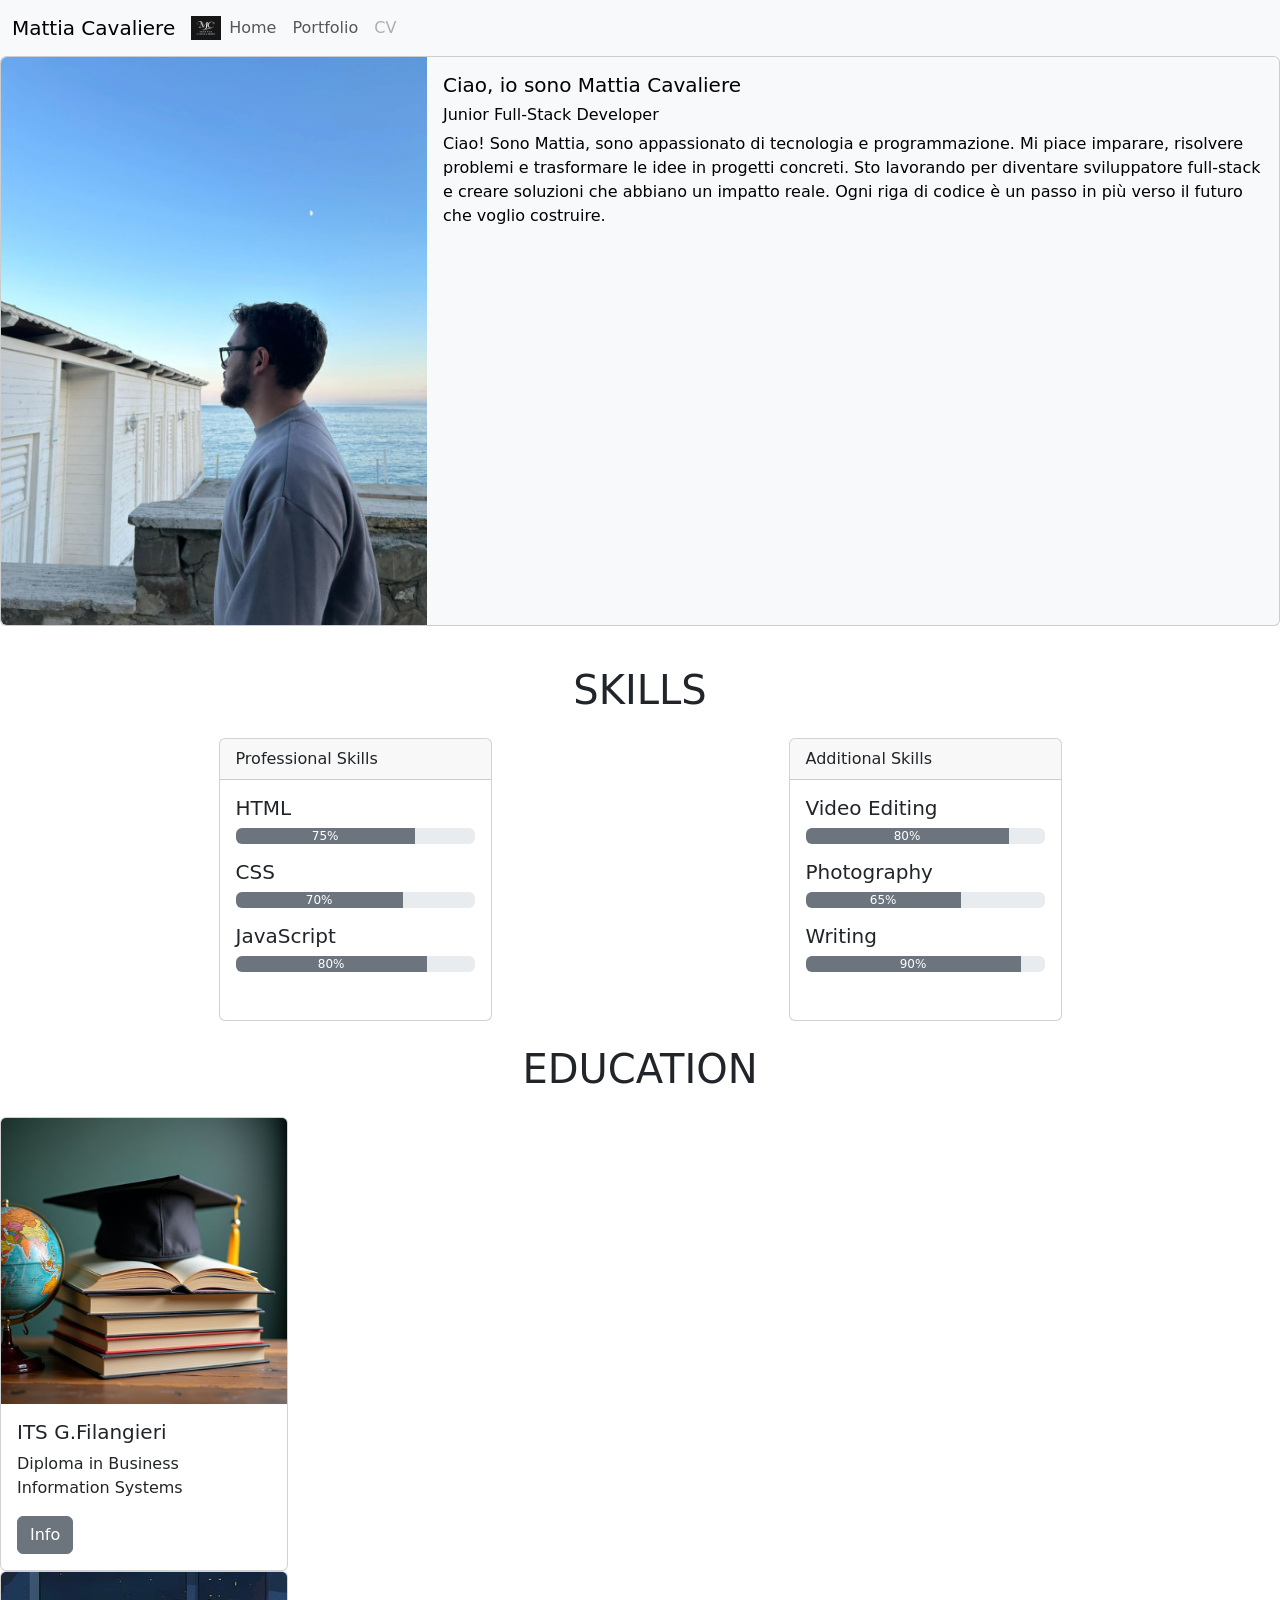
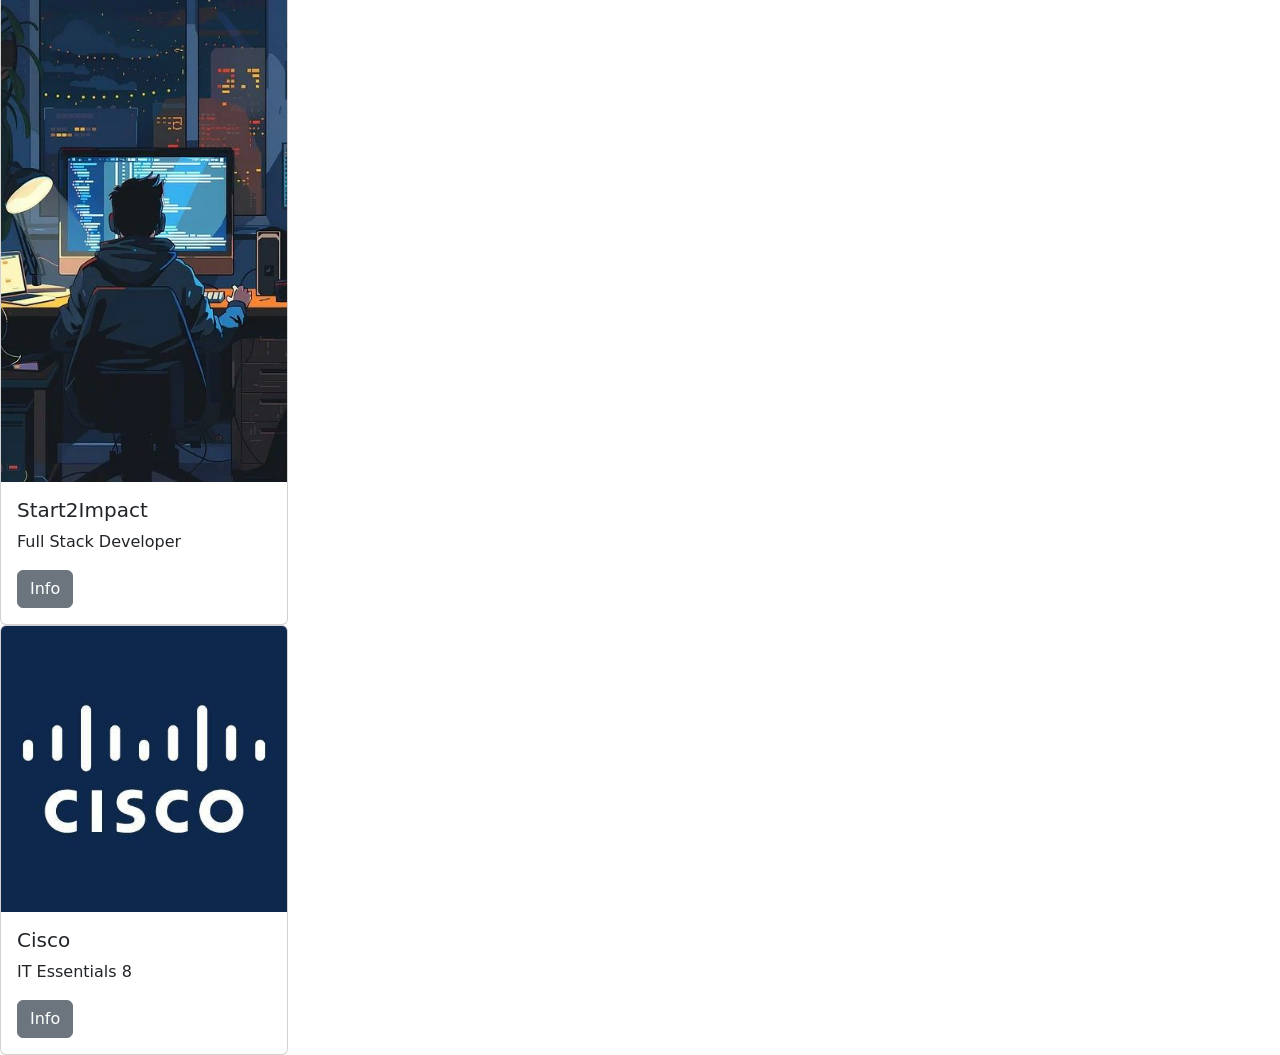
==== cv/index.html @ 7e94c6d8 "Caricamento progetto intero" ====
<!DOCTYPE html>
<html lang="it">
<head>
    <meta charset="UTF-8">
    <meta name="viewport" content="width=device-width, initial-scale=1">
    <title>Mattia Cavaliere</title>
    <link rel="icon" type="image/x-icon" href="../assets/img/favicon.png">
    <link href="https://cdn.jsdelivr.net/npm/bootstrap@5.3.7/dist/css/bootstrap.min.css" rel="stylesheet" integrity="sha384-LN+7fdVzj6u52u30Kp6M/trliBMCMKTyK833zpbD+pXdCLuTusPj697FH4R/5mcr" crossorigin="anonymous">
    <link rel="stylesheet" href="/PersonalSite/style.css">
    <meta property="og:title" content="Mattia Cavaliere | CV" />
    <meta property="og:description" content="Curriculum e percorso professionale di Mattia Cavaliere, sviluppatore web. " />
    <meta property="og:image" content="https://matthewchevalier.github.io/PersonalSite/assets/img/og-img.png" />
    <meta property="og:url" content="https://matthewchevalier.github.io/PersonalSite/cv/" />
    <meta property="og:type" content="website" />
</head>

<body class="cv-page">
    <nav class="navbar navbar-expand-lg bg-body-tertiary">
  <div class="container-fluid">
    <a class="navbar-brand" href="#">Mattia Cavaliere</a>
    <img src="../assets/img/logo.png" alt="Bootstrap" width="30" height="24">
    <button class="navbar-toggler" type="button" data-bs-toggle="collapse" data-bs-target="#navbarNav">
      <span class="navbar-toggler-icon"></span>
    </button>
    <div class="collapse navbar-collapse" id="navbarNav">
      <ul class="navbar-nav">
        <li class="nav-item">
          <a class="nav-link" href="../index.html">Home</a>
        </li>
        <li class="nav-item">
          <a class="nav-link" href="../portfolio/">Portfolio</a>
        </li>
        <li class="nav-item">
          <a class="nav-link disabled" aria-current="false">CV</a>
        </li>
      </ul>
    </div>
  </div>
</nav>

 <div class="card text-bg-light mb-3">
       <div class="row g-0">
    <div class="col-md-4">
      <img src="../assets/img/me.jpg" class="img-fluid rounded-start" alt="Foto personale di presentazione">
    </div>
    <div class="col-md-8">
      <div class="card-body">
        <h5 class="card-title-me">Ciao, io sono Mattia Cavaliere</h5>
        <h6 class="card-sottotitolo">Junior Full-Stack Developer</h6>
          <p class="card-text">Ciao! Sono Mattia, sono appassionato di tecnologia e programmazione. Mi piace imparare, risolvere problemi e trasformare le idee in progetti concreti.
              Sto lavorando per diventare sviluppatore full-stack e creare soluzioni che abbiano un impatto reale. Ogni riga di codice è un passo in più verso il futuro che voglio costruire.</p>
              
      </div>
    </div>
       </div>
 </div>

 <br>

<h1 class="title text-center mb-4">SKILLS</h1>

<div class="container">
  <div class="row">

    
    <div class="col-md-6">
      <div class="card mb-3 h-100 w-50 mx-auto">
        <div class="card-header">Professional Skills</div>

        <div class="card-body">
          <h5 class="card-title">HTML</h5>
          <div class="progress mb-3" role="progressbar" aria-valuenow="75" aria-valuemin="0" aria-valuemax="100">
            <div class="progress-bar bg-secondary" style="width: 75%;">75%</div>
          </div>

          <h5 class="card-title">CSS</h5>
          <div class="progress mb-3" role="progressbar" aria-valuenow="70" aria-valuemin="0" aria-valuemax="100">
            <div class="progress-bar bg-secondary" style="width: 70%;">70%</div>
          </div>

          <h5 class="card-title">JavaScript</h5>
          <div class="progress mb-3" role="progressbar" aria-valuenow="80" aria-valuemin="0" aria-valuemax="100">
            <div class="progress-bar bg-secondary" style="width: 80%;">80%</div>
          </div>
        </div>
      </div>
    </div>

   
    <div class="col-md-6">
      <div class="card mb-3 h-100 w-50 mx-auto">
        <div class="card-header">Additional Skills</div>
        <div class="card-body">
          <h5 class="card-title">Video Editing</h5>
          <div class="progress mb-3" role="progressbar" aria-valuenow="80" aria-valuemin="0" aria-valuemax="100">
            <div class="progress-bar bg-secondary" style="width: 85%;">80%</div>
          </div>

          <h5 class="card-title">Photography</h5>
          <div class="progress mb-3" role="progressbar" aria-valuenow="70" aria-valuemin="0" aria-valuemax="100">
            <div class="progress-bar bg-secondary" style="width: 65%;">65%</div>
          </div>

          <h5 class="card-title">Writing</h5>
          <div class="progress mb-3" role="progressbar" aria-valuenow="90" aria-valuemin="0" aria-valuemax="100">
            <div class="progress-bar bg-secondary" style="width: 90%;">90%</div>
          </div>
        </div>
      </div>
    </div>
      
      </div>
    </div>

  </div>
</div>


<br>
<h1 class="title text-center mb-4">EDUCATION</h1>

<div class="edu-container">
  <div class="card edu" style="width: 18rem;">
    <img src="../assets/img/card-diploma.jpg" class="card-img-top" alt="Titolo di studi">
    <div class="card-body">
      <h5 class="card-title">ITS G.Filangieri</h5>
      <p class="card-text">Diploma in Business Information Systems</p>
      <a href="https://www.istitutoaletti.edu.it/indirizzo-di-studio/amministrazione-finanza-e-marketing-afm-quadriennale/" class="btn btn-secondary">Info</a>
    </div>
  </div>

  <div class="card edu" style="width: 18rem;">
    <img src="../assets/img/card-start2impact.jpg" class="card-img-top" alt="Corso Start2Impact">
    <div class="card-body">
      <h5 class="card-title">Start2Impact</h5>
      <p class="card-text">Full Stack Developer</p>
      <a href="https://www.start2impact.it/master/full-stack-development-2026/" class="btn btn-secondary">Info</a>
    </div>
  </div>

  <div class="card edu" style="width: 18rem;">
    <img src="../assets/img/card-cisco.jpg" class="card-img-top" alt="Corso Cisco">
    <div class="card-body">
      <h5 class="card-title">Cisco</h5>
      <p class="card-text">IT Essentials 8</p>
      <a href="https://www.netacad.com/courses/it-essentials?courseLang=en-US" class="btn btn-secondary">Info</a>
    </div>
  </div>

</div>

<script src="https://cdn.jsdelivr.net/npm/bootstrap@5.3.7/dist/js/bootstrap.bundle.min.js"></script>

</body>
</html>
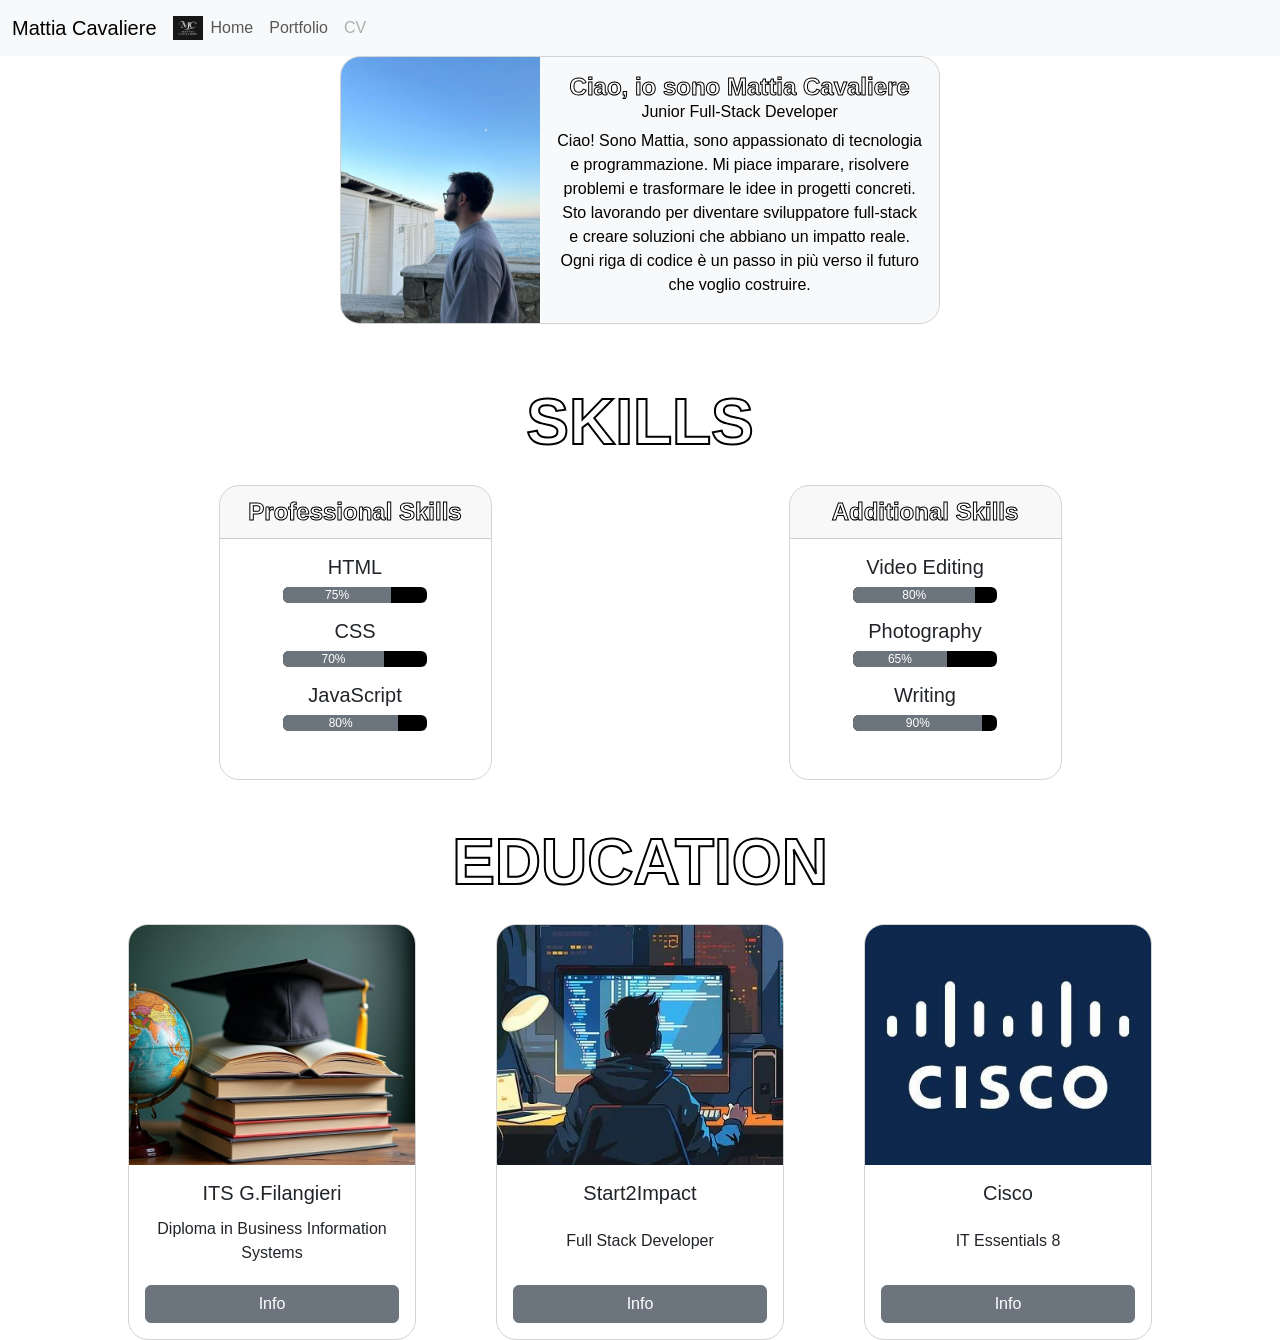
==== commit 70ca63c0: "Fix patch" ====
--- a/cv/index.html
+++ b/cv/index.html
@@ -6,11 +6,11 @@
     <title>Mattia Cavaliere</title>
     <link rel="icon" type="image/x-icon" href="../assets/img/favicon.png">
     <link href="https://cdn.jsdelivr.net/npm/bootstrap@5.3.7/dist/css/bootstrap.min.css" rel="stylesheet" integrity="sha384-LN+7fdVzj6u52u30Kp6M/trliBMCMKTyK833zpbD+pXdCLuTusPj697FH4R/5mcr" crossorigin="anonymous">
-    <link rel="stylesheet" href="/PersonalSite/style.css">
+    <link rel="stylesheet" href="../style.css">
     <meta property="og:title" content="Mattia Cavaliere | CV" />
     <meta property="og:description" content="Curriculum e percorso professionale di Mattia Cavaliere, sviluppatore web. " />
-    <meta property="og:image" content="https://matthewchevalier.github.io/PersonalSite/assets/img/og-img.png" />
-    <meta property="og:url" content="https://matthewchevalier.github.io/PersonalSite/cv/" />
+    <meta property="og:image" content="https://matthewchevalier.github.io/matthewchevalier.github.io/assets/img/og-img.png" />
+    <meta property="og:url" content="https://matthewchevalier.github.io/matthewchevalier.github.io/cv/" />
     <meta property="og:type" content="website" />
 </head>
 
--- a/style.css
+++ b/style.css
@@ -0,0 +1,269 @@
+body {
+  background-image: url("/matthewchevalier.github.io/assets/img/sfondo-hero.jpg");
+  background-size: cover;
+  background-repeat: no-repeat;
+  background-position: center center;
+  background-attachment: fixed;
+  font-family: Arial, sans-serif;
+  overflow-x: hidden;
+}
+
+.navbar {
+  position: sticky;
+  top: 0;
+  z-index: 1000;
+}
+.navbar .nav-link.active {
+  font-weight: bold;
+}
+
+.sfondo.hero {
+  min-height: 93vh;
+  display: flex;
+  flex-direction: column;
+  justify-content: center;
+  align-items: center;
+  text-align: center;
+}
+.sfondo.hero .titolo {
+  font-weight: bold;
+  font-size: clamp(2.5rem, 6vw, 4.5rem);
+  color: #000;
+  text-align: center;
+  max-width: 90vw;
+  text-shadow: -2px -2px 0 #fff, 2px -2px 0 #fff, -2px 2px 0 #fff, 2px 2px 0 #fff;
+}
+.sfondo.hero .name {
+  font-size: clamp(4rem, 10vw, 9rem);
+  max-width: 90vw;
+  text-shadow: -2px -2px 0 #fff, 2px -2px 0 #fff, -2px 2px 0 #fff, 2px 2px 0 #fff;
+}
+.sfondo.hero .sottotitolo {
+  font-weight: bold;
+  font-size: clamp(1rem, 2.5vw, 2rem);
+  color: #000;
+  text-align: center;
+  max-width: 30vw;
+  margin: 0 auto;
+  line-height: 1.4;
+  text-shadow: -2px -2px 0 #fff, 2px -2px 0 #fff, -2px 2px 0 #fff, 2px 2px 0 #fff;
+}
+
+.me-section {
+  margin-bottom: 8rem;
+}
+.me-section .card {
+  text-align: center;
+  max-width: 600px;
+  margin: 0 auto;
+  border: 1px solid #d3d3d3;
+  border-radius: 20px;
+  overflow: hidden;
+}
+.me-section .card-title {
+  background-color: #d3d3d3;
+  padding: 1rem 0;
+  text-align: center;
+  color: white;
+  -webkit-text-stroke: 1px black;
+  font-weight: bold;
+  font-size: 1.5rem;
+  width: 100%;
+  margin: 0 auto;
+  border-radius: 0;
+}
+.me-section .card-body {
+  padding: 1.5rem;
+}
+.me-section .card-body .card-text {
+  font-size: 1rem;
+  line-height: 1.5;
+  text-align: justify;
+}
+
+.cards-section {
+  margin-bottom: 120px;
+}
+.cards-section .card {
+  height: auto;
+  max-width: 18rem;
+  margin: 0 auto;
+  border: 1px solid #d3d3d3;
+  border-radius: 20px;
+  overflow: hidden;
+}
+.cards-section .card .card-img-top {
+  max-height: 20rem;
+  width: 100%;
+  object-fit: cover;
+  display: block;
+}
+.cards-section .card .card-body {
+  padding: 0rem;
+  display: flex;
+}
+.cards-section .card .card-body .btn {
+  flex: 1;
+  border-radius: 0;
+  display: flex;
+  align-items: center;
+  justify-content: center;
+  width: 100%;
+}
+
+.contact-section {
+  background: rgba(255, 255, 255, 0.9);
+  backdrop-filter: blur(4px);
+}
+.contact-section h2 {
+  font-size: 48px;
+  font-weight: bold;
+  text-align: center;
+}
+.contact-section label {
+  font-weight: 600;
+}
+
+.social {
+  display: flex;
+  justify-content: center;
+  gap: 30px;
+  margin-top: 40px;
+}
+.social .social-btn {
+  display: flex;
+  align-items: center;
+  justify-content: center;
+  width: clamp(60px, 15vw, 100px);
+  height: clamp(60px, 15vw, 100px);
+  border-radius: 50%;
+  background-color: transparent;
+  padding: 0;
+  transition: transform 0.3s ease, box-shadow 0.3s ease;
+  text-decoration: none;
+}
+.social .social-btn:hover {
+  transform: scale(1.15);
+  box-shadow: 0 8px 20px rgba(0, 0, 0, 0.3);
+  cursor: pointer;
+}
+.social .social-btn .social-icon {
+  width: 80px;
+  height: 80px;
+  border-radius: 50%;
+  border: 2px solid #000;
+  display: block;
+}
+
+.portfolio-page h1 {
+  text-align: center;
+  color: #fff;
+  -webkit-text-stroke: 2px #000;
+  font-weight: bold;
+  font-size: 4rem;
+  width: 100%;
+  margin: 30px auto;
+}
+.portfolio-page .carousel-info-btn {
+  display: block;
+  margin: 1rem auto;
+  width: 90%;
+  max-width: 1920px;
+  text-align: center;
+}
+.portfolio-page .carousel-custom {
+  height: 700px;
+  width: 100%;
+  margin: 0 auto;
+  max-width: 1920px;
+  aspect-ratio: 1920/600;
+  position: relative;
+}
+.portfolio-page .carousel-custom .carousel-inner,
+.portfolio-page .carousel-custom .carousel-item {
+  height: 100%;
+}
+.portfolio-page .carousel-custom .carousel-inner img,
+.portfolio-page .carousel-custom .carousel-item img {
+  width: 100%;
+  height: 100%;
+  object-fit: contain;
+  object-position: center;
+  display: block;
+}
+
+.cv-page .card {
+  text-align: center;
+  max-width: 600px;
+  margin: 0 auto;
+  border: 1px solid #d3d3d3;
+  border-radius: 20px;
+  overflow: hidden;
+}
+.cv-page .title {
+  text-align: center;
+  color: white;
+  -webkit-text-stroke: 2px black;
+  font-weight: bold;
+  font-size: 4rem;
+  width: 100%;
+  margin: 20px auto;
+}
+.cv-page .card-title-me {
+  text-align: center;
+  color: white;
+  -webkit-text-stroke: 1px black;
+  font-weight: bold;
+  font-size: 1.5rem;
+  width: 100%;
+  margin: 0 auto;
+}
+.cv-page .card-header {
+  text-align: center;
+  color: white;
+  -webkit-text-stroke: 1px black;
+  font-weight: bold;
+  font-size: 1.5rem;
+  width: 100%;
+  margin: 0 auto;
+}
+.cv-page .progress {
+  background-color: black;
+  width: 60%;
+  margin: 0 auto;
+}
+.cv-page .edu-container {
+  display: flex;
+  justify-content: center;
+  flex-wrap: wrap;
+  gap: 5rem;
+  padding: 0 1rem;
+}
+.cv-page .edu {
+  text-align: center;
+  width: 16rem;
+  min-height: 26rem;
+  height: auto;
+  display: flex;
+  flex-direction: column;
+  margin: 0;
+}
+.cv-page .edu img {
+  height: 15rem;
+  object-fit: cover;
+}
+.cv-page .edu .card-body {
+  flex: 1;
+  display: flex;
+  flex-direction: column;
+  justify-content: space-between;
+  text-align: center;
+}
+
+@media (max-width: 768px) {
+  body {
+    background-attachment: scroll;
+  }
+}
+
+/*# sourceMappingURL=style.css.map */
